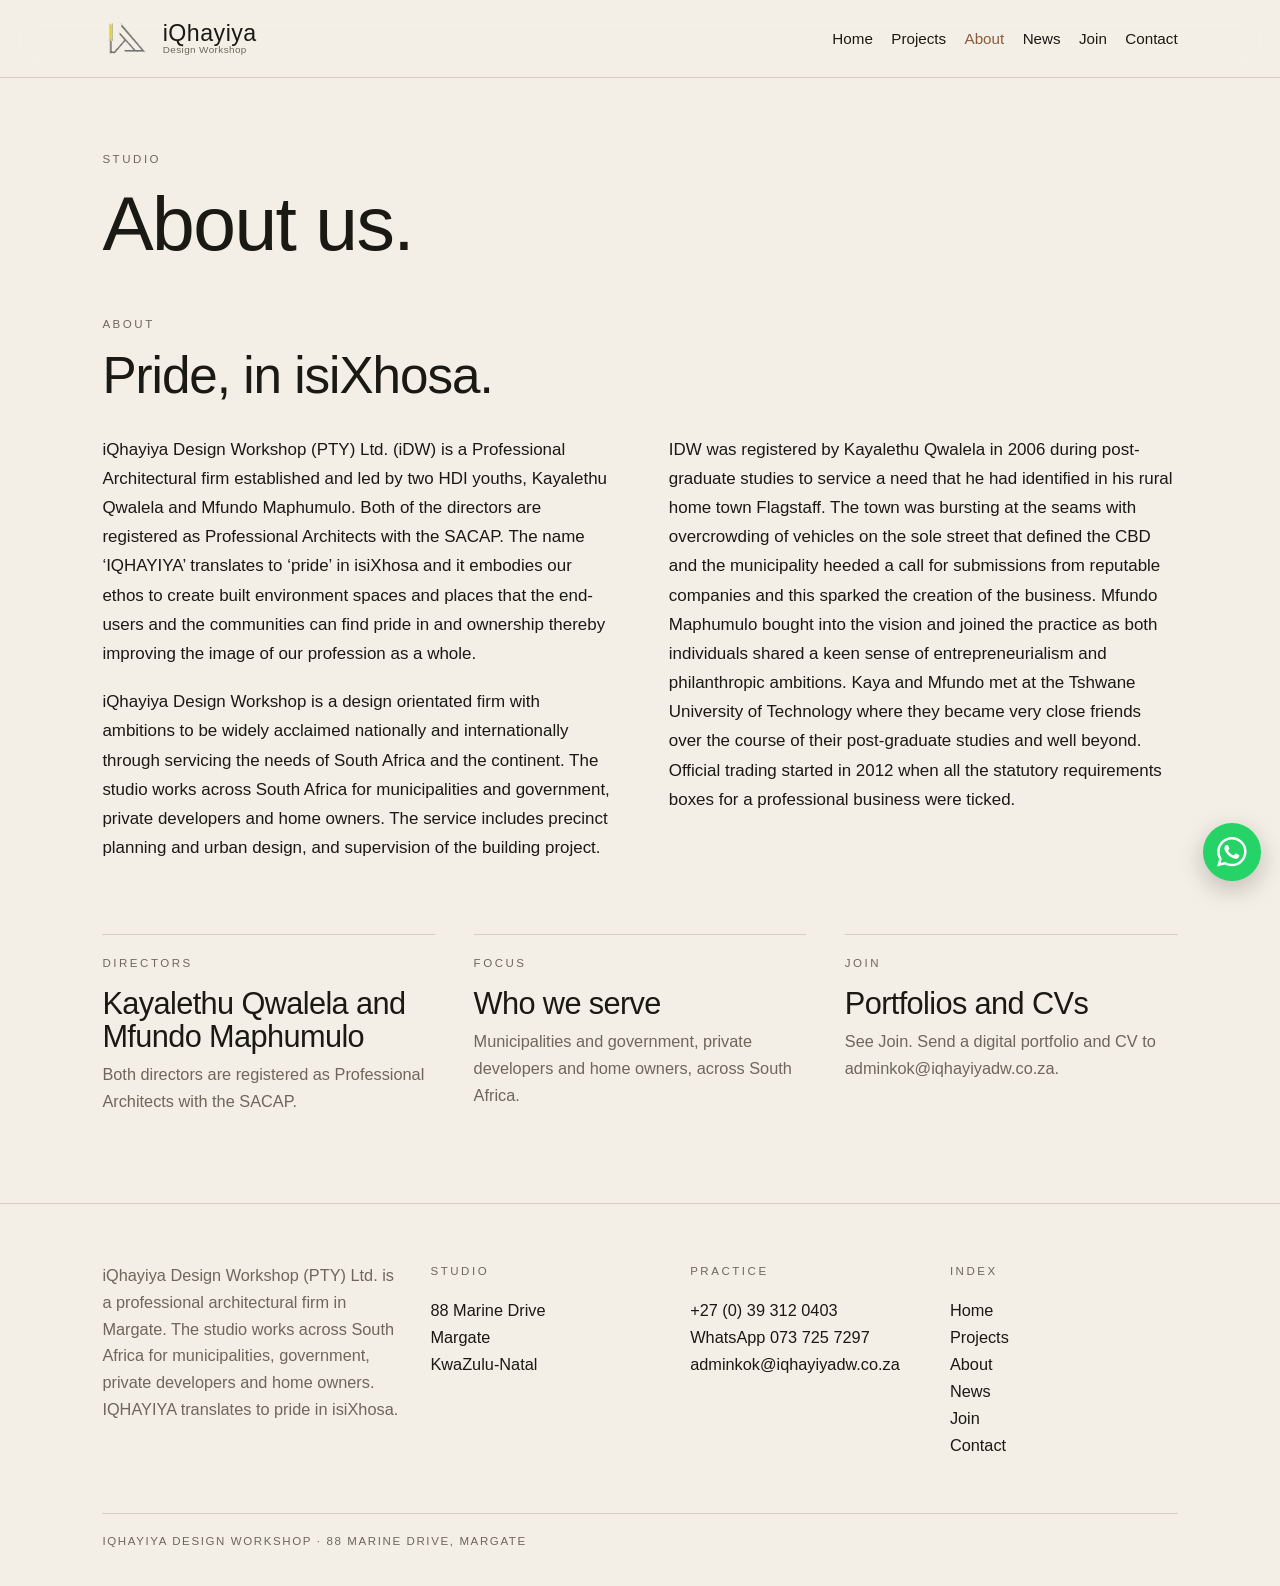
==== about.html @ 5343fc73 "Split About Us from Contact onto its own page." ====
<!DOCTYPE html>
<html lang="en">
<head>
  <meta charset="utf-8">
  <meta name="viewport" content="width=device-width, initial-scale=1">
  <title>About Us — iQhayiya Design Workshop</title>
  <meta name="description" content="About iQhayiya Design Workshop.">
  <link rel="icon" href="favicon.svg" type="image/svg+xml">
  <link rel="stylesheet" href="css/styles.css?v=meet69">
</head>
<body>
  <div id="site-header"></div>
  <main>
    <section class="page-hero">
      <p class="eyebrow">Studio</p>
      <h1>About us.</h1>
    </section>

    <section class="practice-about">
      <div class="practice-about-head">
        <p class="eyebrow">About</p>
        <h2>Pride, in isiXhosa.</h2>
      </div>
      <div class="practice-copy">
        <p>iQhayiya Design Workshop (PTY) Ltd. (iDW) is a Professional Architectural firm established and led by two HDI youths, Kayalethu Qwalela and Mfundo Maphumulo. Both of the directors are registered as Professional Architects with the SACAP. The name ‘IQHAYIYA’ translates to ‘pride’ in isiXhosa and it embodies our ethos to create built environment spaces and places that the end-users and the communities can find pride in and ownership thereby improving the image of our profession as a whole.</p>
        <p>iQhayiya Design Workshop is a design orientated firm with ambitions to be widely acclaimed nationally and internationally through servicing the needs of South Africa and the continent. The studio works across South Africa for municipalities and government, private developers and home owners. The service includes precinct planning and urban design, and supervision of the building project.</p>
        <p>IDW was registered by Kayalethu Qwalela in 2006 during post-graduate studies to service a need that he had identified in his rural home town Flagstaff. The town was bursting at the seams with overcrowding of vehicles on the sole street that defined the CBD and the municipality heeded a call for submissions from reputable companies and this sparked the creation of the business. Mfundo Maphumulo bought into the vision and joined the practice as both individuals shared a keen sense of entrepreneurialism and philanthropic ambitions. Kaya and Mfundo met at the Tshwane University of Technology where they became very close friends over the course of their post-graduate studies and well beyond. Official trading started in 2012 when all the statutory requirements boxes for a professional business were ticked.</p>
      </div>
    </section>

    <section class="notes">
      <article>
        <p class="eyebrow">Directors</p>
        <h3>Kayalethu Qwalela and Mfundo Maphumulo</h3>
        <p>Both directors are registered as Professional Architects with the SACAP.</p>
      </article>
      <article>
        <p class="eyebrow">Focus</p>
        <h3>Who we serve</h3>
        <p>Municipalities and government, private developers and home owners, across South Africa.</p>
      </article>
      <article>
        <p class="eyebrow">Join</p>
        <h3>Portfolios and CVs</h3>
        <p>See <a href="join.html">Join</a>. Send a digital portfolio and CV to <a href="mailto:adminkok@iqhayiyadw.co.za">adminkok@iqhayiyadw.co.za</a>.</p>
      </article>
    </section>

  </main>
  <div id="site-footer"></div>
  <script type="module" src="js/about.js?v=meet69"></script>
</body>
</html>
---- css/styles.css ----
:root {
  --paper: #f3efe6;
  --paper-2: #e7e1d4;
  --ink: #1b1914;
  --muted: #6d675c;
  --hair: #d4cdc0;
  --copper: #8c5a38;
  --photo-type: #fbf9f4;
  --pad: 8vw;
  --header-h: 4.8rem;
}

* { box-sizing: border-box; }
html, body { margin: 0; padding: 0; }
html { scroll-behavior: smooth; }
body {
  background: var(--paper);
  color: var(--ink);
  font-family: Arial, Helvetica, sans-serif;
  font-weight: 400;
  font-size: 1.02rem;
  line-height: 1.65;
}

img { max-width: 100%; display: block; }
a { color: inherit; text-decoration: none; }
a:hover { color: var(--copper); }
button, input, select, textarea { font: inherit; color: inherit; }

.eyebrow {
  margin: 0 0 0.85rem;
  font-size: 0.72rem;
  letter-spacing: 0.22em;
  text-transform: uppercase;
  color: var(--muted);
}

h1, h2, h3 {
  font-family: Arial, Helvetica, sans-serif;
  font-weight: 500;
  letter-spacing: -0.02em;
  line-height: 1.08;
}

h1 { font-size: clamp(2.6rem, 6vw, 5.4rem); margin: 0 0 1.1rem; }
h2 { font-size: clamp(2rem, 4vw, 3.4rem); margin: 0 0 1rem; }
h3 { font-size: clamp(1.6rem, 2.4vw, 2.1rem); margin: 0.2rem 0 0.5rem; }

.lede {
  max-width: 38rem;
  font-size: 1.08rem;
  color: var(--muted);
  margin: 0;
}

/* Header */
.site-header {
  position: sticky;
  top: 0;
  z-index: 20;
  background: rgba(243, 239, 230, 0.82);
  backdrop-filter: blur(16px);
  -webkit-backdrop-filter: blur(16px);
  border-bottom: 1px solid var(--hair);
}
.bar {
  min-height: var(--header-h);
  padding: 0 var(--pad);
  display: flex;
  align-items: center;
  justify-content: space-between;
  gap: 1.5rem;
}
.wordmark {
  display: flex;
  flex-direction: row;
  align-items: center;
  gap: 0.7rem;
  color: var(--ink);
}
.wordmark:hover { color: var(--ink); }
.wordmark-logo {
  display: block;
  height: 2.55rem;
  width: auto;
}
.wordmark-text {
  display: flex;
  flex-direction: column;
  align-items: flex-start;
  gap: 0;
  line-height: 1.05;
}
.wordmark-name {
  font-family: Arial, Helvetica, sans-serif;
  font-size: 1.45rem;
  letter-spacing: 0.02em;
}
.wordmark-sub {
  font-size: 0.62rem;
  letter-spacing: 0.04em;
  color: var(--muted);
}
.site-nav { display: flex; gap: 1.15rem; flex-wrap: wrap; justify-content: flex-end; }
.site-nav a {
  font-size: 0.95rem;
  letter-spacing: 0;
  text-transform: none;
}
.site-nav a[aria-current="page"] { color: var(--copper); }
.nav-toggle {
  display: none;
  background: none;
  border: 0;
  padding: 0;
  letter-spacing: 0.16em;
  text-transform: uppercase;
  font-size: 0.72rem;
  cursor: pointer;
}

/* Hero */
.hero {
  position: relative;
  min-height: calc(100vh - var(--header-h));
  color: var(--ink);
  overflow: hidden;
  background: #fff;
}
.hero img,
.hero-slide {
  position: absolute;
  inset: 0;
  width: 100%;
  height: 100%;
  object-fit: contain;
}
.hero-slides { position: absolute; inset: 0; }
.hero-slide {
  opacity: 0;
  transition: opacity 0.8s ease;
}
.hero-slide.is-active { opacity: 1; }
.hero-dots {
  display: flex;
  gap: 0.45rem;
  margin-top: 1.4rem;
}
.hero-dots button {
  width: 0.55rem;
  height: 0.55rem;
  padding: 0;
  border: 0;
  border-radius: 50%;
  background: rgba(27, 25, 20, 0.28);
  cursor: pointer;
}
.hero-dots button[aria-current="true"] { background: var(--ink); }
.hero-scrim {
  position: absolute;
  inset: 0;
  background: linear-gradient(to top, rgba(243, 239, 230, 0.92) 0%, rgba(243, 239, 230, 0.35) 38%, transparent 62%);
}
.hero-copy {
  position: relative;
  z-index: 1;
  min-height: calc(100vh - var(--header-h));
  display: flex;
  flex-direction: column;
  justify-content: flex-end;
  padding: 5rem var(--pad) 4.2rem;
  max-width: 52rem;
}
.hero .eyebrow,
.hero .lede { color: var(--muted); text-shadow: none; }
.hero h1 { color: var(--ink); text-shadow: none; }

.home-hero {
  color: var(--photo-type);
  background: #1b1914;
}
.home-hero .hero-slide,
.home-hero img {
  object-fit: cover;
}
.home-hero .hero-scrim {
  background: linear-gradient(to top, rgba(12, 10, 8, 0.28) 0%, rgba(12, 10, 8, 0.06) 38%, transparent 62%);
}
.home-hero .eyebrow,
.home-hero .lede {
  color: rgba(251, 249, 244, 0.92);
  text-shadow: 0 1px 12px rgba(12, 10, 8, 0.35);
}
.home-hero h1 {
  color: var(--photo-type);
  text-shadow: 0 1px 16px rgba(12, 10, 8, 0.35);
}
.home-hero .hero-dots:empty,
.home-hero .hero-dots:has(button:only-child) { display: none; }
.home-hero .hero-dots button { background: rgba(251, 249, 244, 0.45); }
.home-hero .hero-dots button[aria-current="true"] { background: #fbf9f4; }

#site-header,
#project-root,
main {
  margin: 0;
  padding: 0;
}
.hero.project-hero {
  width: 100%;
  margin: 0;
  height: 65vh;
  min-height: 65vh;
  max-height: 65vh;
  overflow: hidden;
  background: #1b1914;
}
.hero.project-hero > img {
  position: absolute;
  inset: 0;
  display: block;
  width: 100%;
  max-width: none;
  height: 100%;
  object-fit: cover;
  object-position: center center;
}
body:has(.project-hero) .site-header {
  border-bottom: 0;
}
.project-hero .hero-copy {
  position: absolute;
  inset: 0;
  min-height: 0;
  padding: 2rem var(--pad) 1.8rem;
}
.project-hero .eyebrow,
.project-hero .lede {
  color: rgba(251, 249, 244, 0.92);
  text-shadow: 0 1px 12px rgba(12, 10, 8, 0.35);
}
.project-hero h1 {
  font-size: clamp(1.7rem, 3.6vw, 2.8rem);
  color: var(--photo-type);
  text-shadow: 0 1px 16px rgba(12, 10, 8, 0.35);
}
.project-hero .hero-scrim {
  background: linear-gradient(to top, rgba(12, 10, 8, 0.55) 0%, rgba(12, 10, 8, 0.12) 42%, transparent 68%);
}

/* Sections */
.selected,
.page-hero,
.filters,
.archive-grid,
.empty,
.further,
.notes,
.split,
.practice-about,
.join-masthead,
.join-openings { padding-left: var(--pad); padding-right: var(--pad); }

.selected { padding-top: 5.5rem; padding-bottom: 5rem; }
.section-head {
  display: flex;
  justify-content: space-between;
  align-items: flex-end;
  gap: 2rem;
  margin-bottom: 2.4rem;
}
.section-head h2 { margin: 0; }
.text-link {
  font-size: 0.78rem;
  letter-spacing: 0.16em;
  text-transform: uppercase;
  white-space: nowrap;
}

.project-grid,
.archive-grid {
  display: grid;
  grid-template-columns: repeat(2, minmax(0, 1fr));
  gap: 2rem 1.5rem;
  align-items: stretch;
}
.archive-grid {
  padding-bottom: 5rem;
}
#news-grid {
  display: grid;
  grid-template-columns: repeat(3, minmax(0, 1fr));
  gap: 2rem 1.4rem;
  align-items: stretch;
}
.news-tile {
  display: grid;
  grid-template-rows: 2.56rem auto auto auto;
  row-gap: 0.75rem;
  min-width: 0;
  height: 100%;
}
.news-tile h3 {
  margin: 0;
  font-size: 1.28rem;
  line-height: 1.28;
  max-width: none;
  display: -webkit-box;
  -webkit-box-orient: vertical;
  -webkit-line-clamp: 2;
  overflow: hidden;
}
.news-tile .card-media {
  width: 100%;
  aspect-ratio: 4 / 3;
  margin: 0;
}
.news-tile .card-media img {
  object-fit: cover;
  object-position: top center;
}
.news-tile .card-meta,
.news-tile .card-loc {
  white-space: nowrap;
  overflow: hidden;
  text-overflow: ellipsis;
}
.further-grid {
  display: grid;
  grid-template-columns: 1fr 1fr;
  gap: 2rem 1.5rem;
}

.card { display: block; color: inherit; }
.card:hover { color: inherit; }
.card-media {
  position: relative;
  overflow: hidden;
  background: #fff;
  aspect-ratio: 4 / 3;
  margin: 0 0 0.9rem;
}
.card-media img {
  width: 100%;
  height: 100%;
  object-fit: cover;
  object-position: center;
  transition: transform 0.7s ease;
}
.card-media-fill img {
  object-fit: cover;
}
.card:hover img { transform: scale(1.04); }
.see-more {
  position: absolute;
  top: 50%;
  left: 50%;
  z-index: 2;
  transform: translate(-50%, -50%);
  display: inline-block;
  margin: 0;
  padding: 0.65rem 1.6rem;
  border: 1px solid #fff;
  border-radius: 999px;
  background: none;
  box-shadow: none;
  color: #fff;
  letter-spacing: 0.08em;
  text-transform: uppercase;
  font-size: calc(0.72rem + 3px);
  font-weight: 700;
  font-style: italic;
  white-space: nowrap;
}
.see-more:hover {
  color: #fff;
  background: none;
  box-shadow: none;
}
.card-meta {
  margin: 0 0 0.15rem;
  font-size: 0.92rem;
  letter-spacing: 0;
  text-transform: none;
  color: var(--muted);
}
.card h3 { margin: 0 0 0.75rem; }
.card-loc { margin: 0; color: var(--muted); font-size: 0.92rem; }

.archive-grid .card,
.project-grid .card {
  display: grid;
  grid-template-rows: 3.6rem auto auto auto;
  row-gap: 0.7rem;
  min-width: 0;
  height: 100%;
}
.archive-grid .card h3,
.project-grid .card h3 {
  margin: 0;
  font-size: 1.45rem;
  line-height: 1.2;
  min-height: 3.48rem;
  display: -webkit-box;
  -webkit-box-orient: vertical;
  -webkit-line-clamp: 2;
  line-clamp: 2;
  overflow: hidden;
}
.archive-grid .card-media,
.project-grid .card-media {
  margin: 0;
  width: 100%;
  aspect-ratio: 4 / 3;
}
.archive-grid .card-meta,
.archive-grid .card-loc,
.project-grid .card-meta,
.project-grid .card-loc {
  white-space: nowrap;
  overflow: hidden;
  text-overflow: ellipsis;
}

.statement {
  border-top: 1px solid var(--hair);
  border-bottom: 1px solid var(--hair);
  padding: 5rem var(--pad);
  display: grid;
  grid-template-columns: 1fr 1fr;
  gap: 4rem;
  background: var(--paper);
}
.statement p { color: var(--muted); max-width: 34rem; }
.stats { list-style: none; padding: 1.4rem 0 0; margin: 0; }
.stats li {
  padding: 0.85rem 0;
  border-top: 1px solid var(--hair);
  display: flex;
  gap: 1rem;
  align-items: baseline;
}
.stats span {
  font-family: Arial, Helvetica, sans-serif;
  font-size: 1.8rem;
  min-width: 5.5rem;
}

.page-hero { padding-top: 4.5rem; padding-bottom: 2rem; }
.page-hero h1 { max-width: 18ch; }

/* News desk */
.news-page {
  padding-bottom: 5.5rem;
}
.news-masthead {
  padding: 4.5rem var(--pad) 1.2rem;
}
.news-masthead h1 {
  max-width: none;
  margin-bottom: 0.85rem;
  letter-spacing: -0.04em;
}
.news-masthead .lede {
  max-width: 40rem;
}
.news-kicker {
  margin: 0 0 0.45rem;
  font-size: 0.72rem;
  letter-spacing: 0.22em;
  text-transform: uppercase;
  color: var(--copper);
}
.news-dateline {
  margin: 0 0 0.85rem;
  font-size: 0.92rem;
  color: var(--muted);
}
.news-byline {
  margin: 0 0 1.4rem;
  font-size: 0.95rem;
  font-style: italic;
  color: var(--muted);
}
.news-source {
  margin: 1.6rem 0 0;
  font-size: 0.88rem;
  color: var(--muted);
}
.news-source a {
  display: inline;
  margin-left: 0.35rem;
  color: var(--copper);
  text-decoration: underline;
  text-underline-offset: 0.18em;
}
.news-source a:hover { color: var(--ink); }
.news-lead {
  display: grid;
  grid-template-columns: minmax(0, 1.15fr) minmax(0, 0.85fr);
  gap: 3.2rem;
  align-items: start;
  padding: 3.4rem var(--pad) 4rem;
  border-bottom: 1px solid var(--hair);
}
.news-lead h2 {
  font-size: clamp(1.85rem, 3.4vw, 3rem);
  margin: 0 0 0.7rem;
  max-width: 22ch;
}
.news-body p,
.news-lead-copy p {
  margin: 0 0 1rem;
  max-width: 40rem;
  color: var(--ink);
}
.news-body p + p { color: var(--muted); }
.news-clip {
  margin: 0;
  background: #fff;
  border: 1px solid var(--hair);
  cursor: zoom-in;
}
.news-clip img {
  width: 100%;
  height: auto;
  max-height: 78vh;
  object-fit: contain;
  object-position: top center;
  background: #fff;
}
.news-clip figcaption {
  margin: 0;
  padding: 0.65rem 0.8rem 0.75rem;
  border-top: 1px solid var(--hair);
  font-size: 0.78rem;
  letter-spacing: 0.08em;
  text-transform: uppercase;
  color: var(--muted);
  background: var(--paper);
}
.news-index {
  padding: 3.6rem var(--pad) 0;
}
.news-index-head {
  margin-bottom: 2.2rem;
  padding-bottom: 1.1rem;
  border-bottom: 1px solid var(--ink);
}
.news-index-head h2 { margin: 0; }
.news-index-grid {
  display: grid;
  grid-template-columns: repeat(2, minmax(0, 1fr));
  gap: 2.6rem 2rem;
}
.news-clip-wide img { max-height: 22rem; }
.news-clip-portrait img { max-height: 34rem; }

.article-page {
  padding: 3.6rem var(--pad) 0;
  margin: 0;
  max-width: none;
}
.article-head {
  padding: 0 0 2rem;
  margin: 0 0 2.4rem;
  border-bottom: 1px solid var(--ink);
}
.article-head h1 {
  max-width: 28ch;
  margin: 0 0 1rem;
  font-size: clamp(2.4rem, 5.5vw, 4.4rem);
}
.article-standfirst {
  margin: 0 0 1.3rem;
  font-size: 1.18rem;
  line-height: 1.55;
  color: var(--ink);
  max-width: 52rem;
}
.article-byline {
  margin: 0;
  font-size: 0.92rem;
  color: var(--muted);
}
.article-byline .meta-sep {
  margin: 0 0.55rem;
  color: var(--hair);
}
.article-spread {
  display: grid;
  grid-template-columns: minmax(0, 1.25fr) minmax(18rem, 0.85fr);
  gap: 3rem 3.5rem;
  align-items: start;
}
.article-body {
  padding: 0;
  margin: 0;
  max-width: none;
}
.article-body p {
  max-width: none;
  margin: 0 0 1.15rem;
  color: var(--ink);
  font-size: 1.08rem;
  line-height: 1.72;
}
.article-lead-p {
  font-size: 1.16rem;
}
.article-pull {
  margin: 1.6rem 0 1.8rem;
  padding: 0 0 0 1.2rem;
  border-left: 2px solid var(--copper);
}
.article-pull p {
  margin: 0;
  font-size: 1.28rem;
  line-height: 1.4;
  font-style: italic;
  color: var(--ink);
}
.article-page .article-clip {
  max-width: none;
  margin: 0;
  position: sticky;
  top: calc(var(--header-h) + 1rem);
}
.article-page .article-clip img {
  max-height: min(82vh, 56rem);
}
.article-page .news-source {
  margin: 1.6rem 0 0;
}

.filters {
  display: flex;
  flex-wrap: wrap;
  gap: 0.55rem;
  padding-bottom: 2.2rem;
}
.filters button {
  appearance: none;
  -webkit-appearance: none;
  background: transparent;
  border: none;
  box-shadow: none;
  border-radius: 0;
  padding: 0.35rem 0.15rem;
  font-size: 0.95rem;
  letter-spacing: 0;
  text-transform: none;
  cursor: pointer;
  color: var(--muted);
}
.filters button[aria-pressed="true"] {
  background: transparent;
  color: var(--ink);
  border-color: transparent;
}
.empty { color: var(--muted); padding-bottom: 5rem; }

.project-intro {
  padding: 4.5rem var(--pad) 3rem;
  text-align: center;
}
.project-copy {
  margin: 0 auto;
  max-width: 54rem;
  color: var(--ink);
  font-size: 1.05rem;
  line-height: 1.7;
}
.project-copy .meta-label {
  font-size: inherit;
  letter-spacing: 0;
  text-transform: none;
  font-style: normal;
  font-weight: 400;
  color: var(--ink);
}
.project-copy .meta-value {
  font-style: italic;
  font-weight: 400;
  color: var(--ink);
}
.project-copy .meta-sep {
  margin: 0 0.85rem;
  color: var(--hair);
  font-weight: 400;
}

.gallery {
  padding: 0.25rem var(--pad) 4rem;
}
.gallery-grid {
  display: grid;
  grid-template-columns: repeat(3, minmax(0, 1fr));
  gap: 0.85rem 1rem;
  max-width: none;
  margin: 0;
  width: 100%;
}
.gallery-item {
  margin: 0;
  overflow: hidden;
  background: var(--paper-2);
  aspect-ratio: 4 / 3;
  cursor: zoom-in;
}
.gallery-item img {
  width: 100%;
  height: 100%;
  display: block;
  object-fit: cover;
  object-position: center;
}
.gallery-item-map {
  background: #fff;
}
.gallery-item-map img {
  object-fit: contain;
  padding: 0.55rem;
}
.lightbox {
  position: fixed;
  inset: 0;
  z-index: 40;
  display: flex;
  align-items: center;
  justify-content: center;
  padding: 1.5rem;
  background: rgba(27, 25, 20, 0.78);
  cursor: zoom-out;
}
.lightbox[hidden] { display: none; }
.lightbox img {
  max-width: min(92vw, 64rem);
  max-height: 88vh;
  width: auto;
  height: auto;
  object-fit: contain;
  background: #fff;
  cursor: default;
}

.more-projects {
  display: flex;
  justify-content: center;
  padding: 3rem var(--pad) 5.5rem;
}
.more-projects-btn {
  display: inline-block;
  background: var(--ink);
  color: var(--paper);
  padding: 0.9rem 1.6rem;
  letter-spacing: 0.16em;
  text-transform: uppercase;
  font-size: 0.72rem;
}
.more-projects-btn:hover {
  background: var(--copper);
  color: var(--paper);
}

.split {
  display: grid;
  grid-template-columns: 1fr 1fr;
  gap: 4rem;
  padding-bottom: 4rem;
}
.split p { color: var(--ink); }
.split p + p { color: var(--muted); }

.practice-about {
  padding-bottom: 4.5rem;
}
.practice-about-head {
  margin: 0 0 2rem;
}
.practice-about-head h2 {
  max-width: 22ch;
}
.practice-copy {
  column-count: 2;
  column-gap: 3.6rem;
}
.practice-copy p {
  margin: 0 0 1.2rem;
  color: var(--ink);
  font-size: 1.06rem;
  line-height: 1.72;
}
.practice-copy p:last-child { margin-bottom: 0; }

.join-masthead {
  padding-top: 4.5rem;
  padding-bottom: 3.2rem;
}
.join-masthead h1 {
  max-width: 14ch;
  margin-bottom: 1rem;
}
.join-pair {
  display: grid;
  grid-template-columns: minmax(0, 1.15fr) minmax(18rem, 0.85fr);
  gap: 2.4rem 3.5rem;
  align-items: start;
}
.join-intro .lede {
  max-width: 44rem;
  margin: 0 0 2rem;
}
.join-copy {
  padding-top: 0.2rem;
}
.join-copy h2,
.join-apply h2 {
  font-size: clamp(1.7rem, 3vw, 2.4rem);
  margin: 0 0 1rem;
}
.join-copy p:not(.eyebrow) {
  margin: 0 0 1.1rem;
  color: var(--muted);
  font-size: 1.05rem;
  line-height: 1.7;
  max-width: none;
}
.join-apply {
  background: #fff;
  border: 1px solid var(--hair);
  padding: 1.8rem 1.7rem 1.9rem;
  margin-top: 0;
}
.join-apply p {
  margin: 0 0 1.1rem;
  color: var(--muted);
}
.join-list {
  margin: 0 0 1.5rem;
  padding: 0 0 0 1.1rem;
  color: var(--ink);
}
.join-list li { margin: 0 0 0.45rem; }
.join-mail {
  display: inline-block;
}
.join-note {
  margin: 0.9rem 0 0;
  font-size: 0.88rem;
  color: var(--muted);
}
.join-openings {
  padding-bottom: 5.5rem;
}
.join-openings-head {
  margin-bottom: 1.6rem;
  padding-bottom: 1rem;
  border-bottom: 1px solid var(--ink);
}
.join-openings-head h2 { margin: 0; }
.join-vacancy {
  border: 1px solid var(--hair);
  background: #fff;
  padding: 1.8rem 1.7rem;
}
.join-vacancy-kicker {
  margin: 0 0 0.55rem;
  font-size: 0.72rem;
  letter-spacing: 0.22em;
  text-transform: uppercase;
  color: var(--copper);
}
.join-vacancy p:last-child {
  margin: 0;
  color: var(--muted);
  max-width: 40rem;
}

.notes {
  display: grid;
  grid-template-columns: repeat(3, minmax(0, 1fr));
  gap: 2.4rem;
  padding-bottom: 5.5rem;
}
.notes article { border-top: 1px solid var(--hair); padding-top: 1.2rem; }
.notes p:last-child { color: var(--muted); margin: 0; }

.contact-panel {
  display: grid;
  grid-template-columns: 1fr 1fr;
  gap: 4rem;
  padding: 5rem var(--pad);
  background: var(--ink);
  color: var(--paper);
}
.contact-panel .eyebrow { color: #b8b0a2; }
.contact-panel a:hover { color: #c98458; }
.contact-panel label {
  display: block;
  margin-bottom: 1.1rem;
  font-size: 0.78rem;
  letter-spacing: 0.12em;
  text-transform: uppercase;
  color: #b8b0a2;
}
.contact-panel input,
.contact-panel textarea {
  display: block;
  width: 100%;
  margin-top: 0.4rem;
  background: transparent;
  border: 1px solid #4a453c;
  padding: 0.7rem 0.8rem;
  color: var(--paper);
  border-radius: 0;
}
.sr-only {
  position: absolute;
  width: 1px;
  height: 1px;
  padding: 0;
  margin: -1px;
  overflow: hidden;
  clip: rect(0, 0, 0, 0);
  white-space: nowrap;
  border: 0;
}
.custom-select {
  position: relative;
  margin-top: 0.4rem;
}
.custom-select-trigger {
  display: block;
  width: 100%;
  text-align: left;
  background: var(--paper);
  color: var(--ink);
  border: 1px solid #d4cdc0;
  padding: 0.7rem 0.8rem;
  cursor: pointer;
  letter-spacing: 0;
  text-transform: none;
  font-size: 1.02rem;
}
.custom-select-trigger:hover { color: var(--ink); }
.custom-select-menu {
  position: absolute;
  left: 0;
  right: 0;
  top: calc(100% - 1px);
  z-index: 5;
  margin: 0;
  padding: 0.35rem 0;
  list-style: none;
  background: #f3efe6;
  color: #1b1914;
  border: 1px solid #d4cdc0;
}
.custom-select-menu[hidden] { display: none; }
.custom-select-menu [role="option"] {
  padding: 0.55rem 0.8rem;
  color: #1b1914;
  background: #f3efe6;
  cursor: pointer;
  letter-spacing: 0;
  text-transform: none;
  border: 0;
}
.custom-select-menu [role="option"]:hover,
.custom-select-menu [role="option"][aria-selected="true"] {
  background: #e7e1d4;
  color: #1b1914;
}
.contact-panel textarea { resize: vertical; }
.contact-panel button[type="submit"] {
  background: var(--paper);
  color: var(--ink);
  border: 0;
  padding: 0.8rem 1.4rem;
  letter-spacing: 0.14em;
  text-transform: uppercase;
  font-size: 0.72rem;
  cursor: pointer;
}
.contact-panel button[type="submit"]:hover { background: var(--copper); color: var(--paper); }
.field-error { display: block; margin-top: 0.35rem; color: #d2a18a; letter-spacing: 0; text-transform: none; font-size: 0.85rem; }
.form-status { margin: 1rem 0 0; color: #c9c2b4; }

.map-embed {
  margin-top: 1.4rem;
  aspect-ratio: 16 / 10;
  overflow: hidden;
  background: #2a2722;
}
.map-embed iframe {
  width: 100%;
  height: 100%;
  border: 0;
}

.wa-float {
  position: fixed;
  right: 1.2rem;
  bottom: 1.2rem;
  z-index: 30;
  display: flex;
  align-items: center;
  justify-content: center;
  width: 3.6rem;
  height: 3.6rem;
  padding: 0;
  border-radius: 50%;
  background: #25d366;
  color: #fff;
  box-shadow: 0 8px 24px rgba(12, 10, 8, 0.22);
}
.wa-float svg {
  width: 1.85rem;
  height: 1.85rem;
  display: block;
}
.wa-float:hover { color: #fff; background: #1ebe5d; }

.site-footer {
  padding: 3.6rem var(--pad) 2.2rem;
  border-top: 1px solid var(--hair);
}
.footer-grid {
  display: grid;
  grid-template-columns: 1.3fr 1fr 1fr 1fr;
  gap: 2rem;
}
.footer-blurb { max-width: 22rem; color: var(--muted); margin: 0; }
.footer-note {
  margin: 2.4rem 0 0;
  padding-top: 1.1rem;
  border-top: 1px solid var(--hair);
  font-size: 0.72rem;
  letter-spacing: 0.14em;
  text-transform: uppercase;
  color: var(--muted);
}

@media (max-width: 960px) {
  :root { --pad: 6vw; }
  .project-grid,
  .statement,
  .project-intro,
  .split,
  .contact-panel,
  .notes,
  .further-grid,
  .footer-grid,
  .news-lead,
  .news-index-grid,
  .article-spread { grid-template-columns: 1fr; }
  .join-pair { grid-template-columns: 1fr; }
  .join-apply { margin-top: 0.4rem; }
  .practice-copy { column-count: 1; }
  .archive-grid { grid-template-columns: 1fr 1fr; }
  #news-grid { grid-template-columns: repeat(2, minmax(0, 1fr)); }
  .gallery-grid { grid-template-columns: repeat(2, minmax(0, 1fr)); }
  .section-head { flex-direction: column; align-items: flex-start; }
  .news-clip img,
  .news-clip-wide img,
  .news-clip-portrait img { max-height: none; }
  .article-clip { max-width: none; }
  .article-page .article-clip {
    position: static;
  }
  .article-page .article-clip img { max-height: none; }
}

@media (max-width: 720px) {
  :root { --pad: 6vw; --header-h: 4rem; }
  .nav-toggle { display: flex; }
  .site-nav {
    display: none;
    position: absolute;
    left: 0;
    right: 0;
    top: 100%;
    background: var(--paper);
    border-bottom: 1px solid var(--hair);
    flex-direction: column;
    padding: 1rem var(--pad) 1.3rem;
    gap: 0.9rem;
  }
  .site-nav.is-open { display: flex; }
  .archive-grid,
  #news-grid { grid-template-columns: 1fr; }
  .hero-copy { padding-top: 3rem; padding-bottom: 2.6rem; }
}
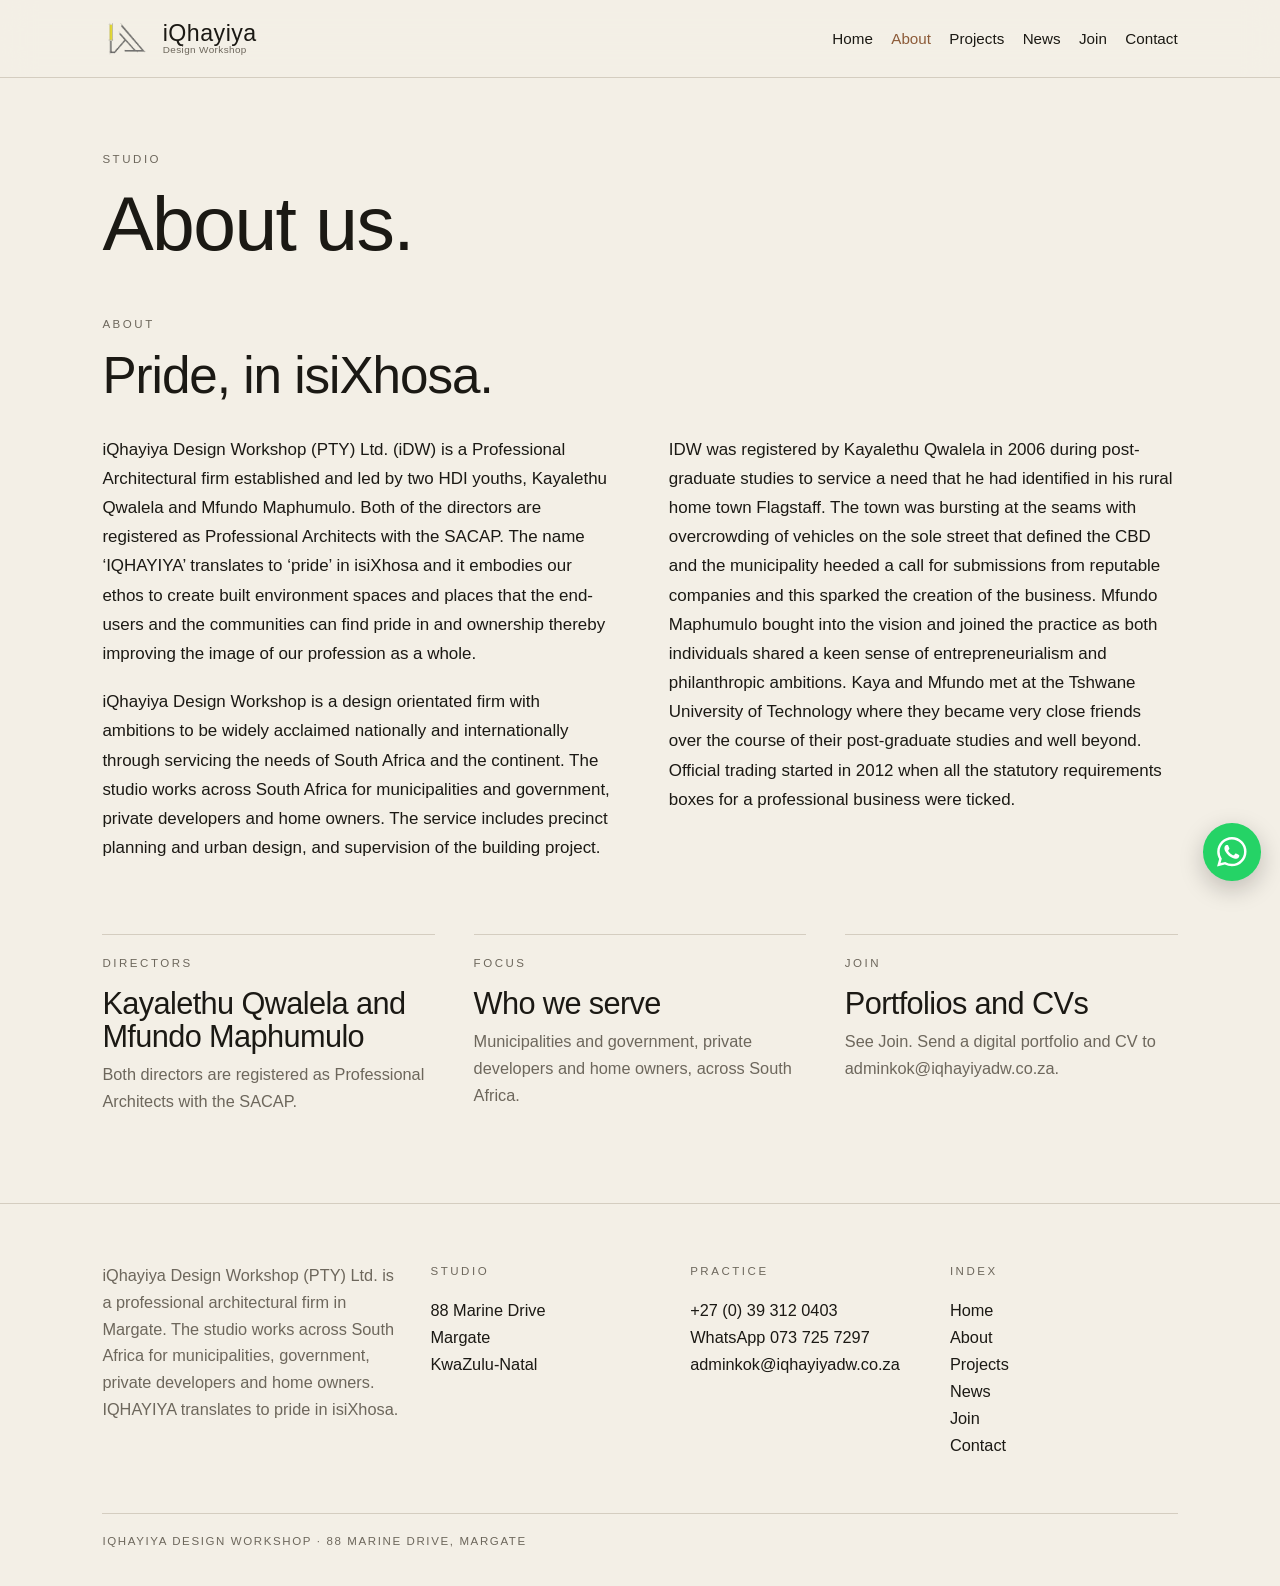
==== commit 40a8d304: "Keep About immediately after Home in the navbar." ====
--- a/about.html
+++ b/about.html
@@ -48,6 +48,6 @@
 
   </main>
   <div id="site-footer"></div>
-  <script type="module" src="js/about.js?v=meet69"></script>
+  <script type="module" src="js/about.js?v=meet70"></script>
 </body>
 </html>
